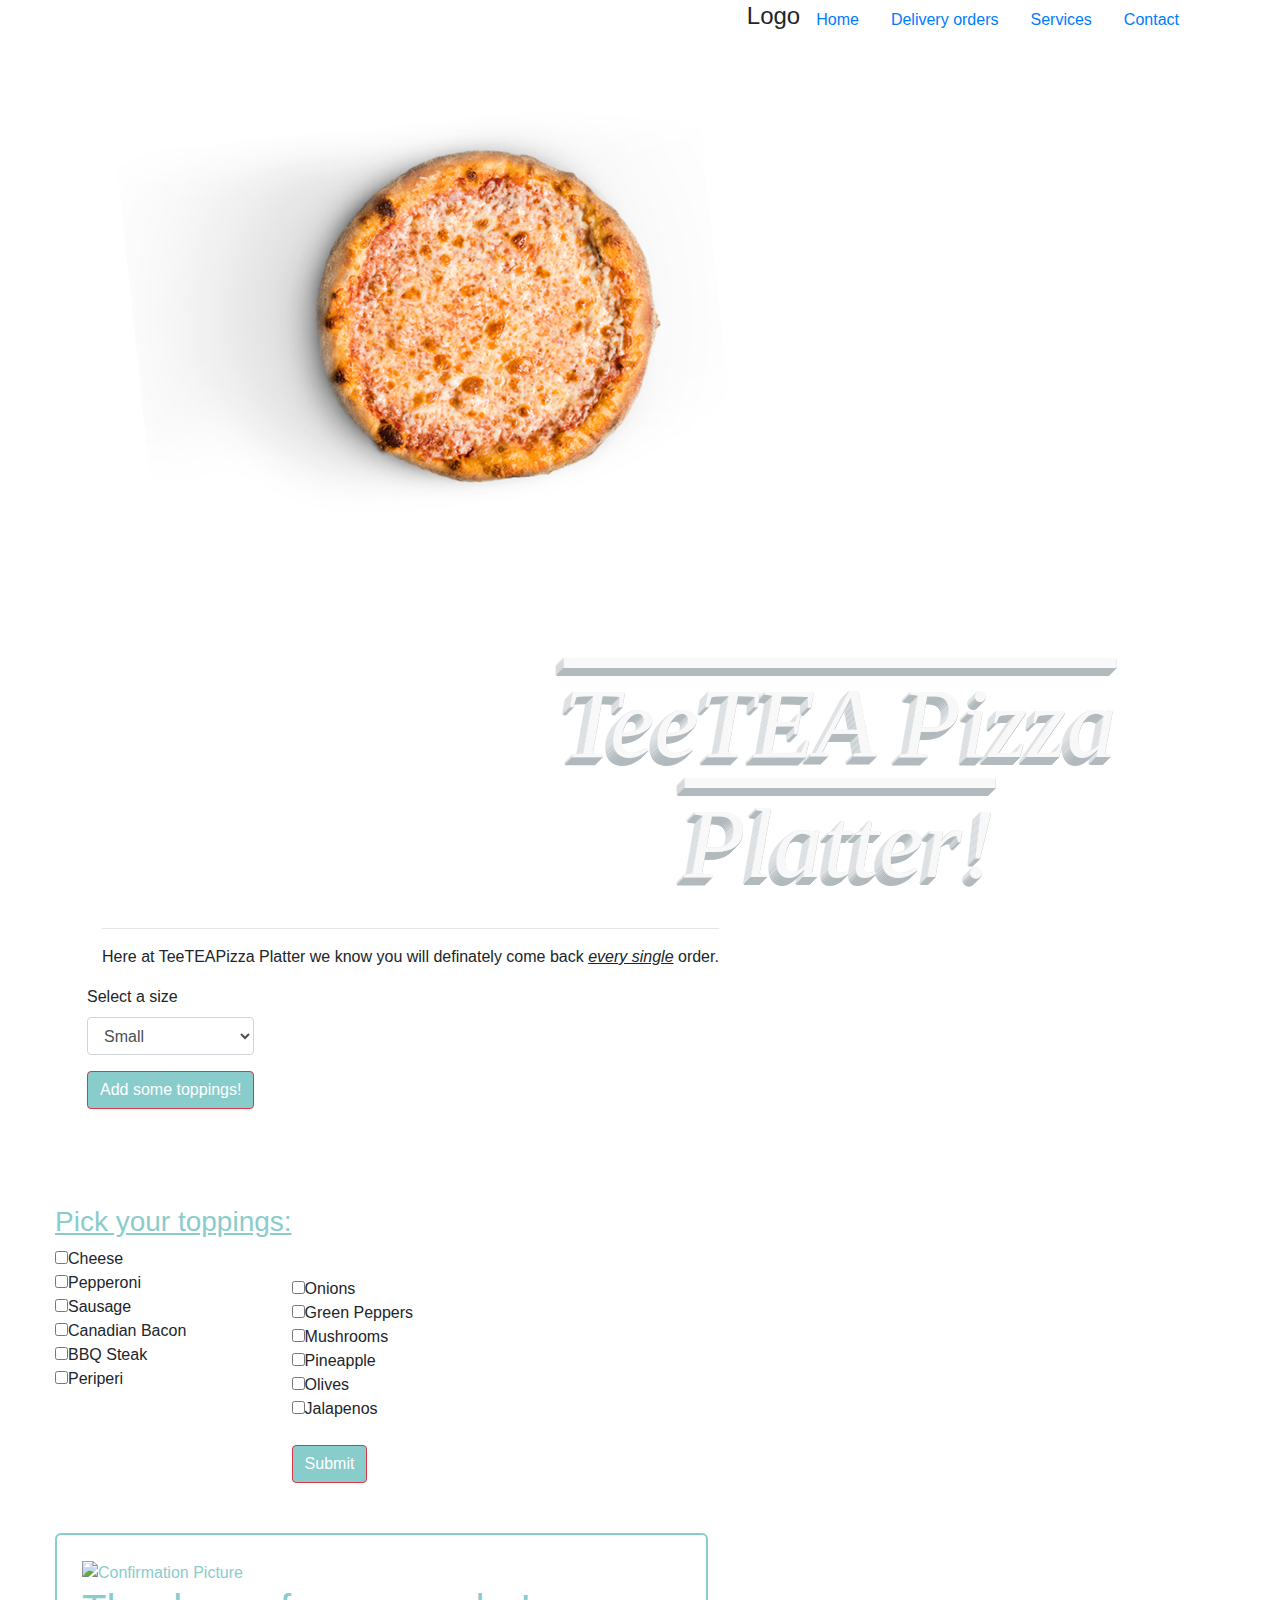
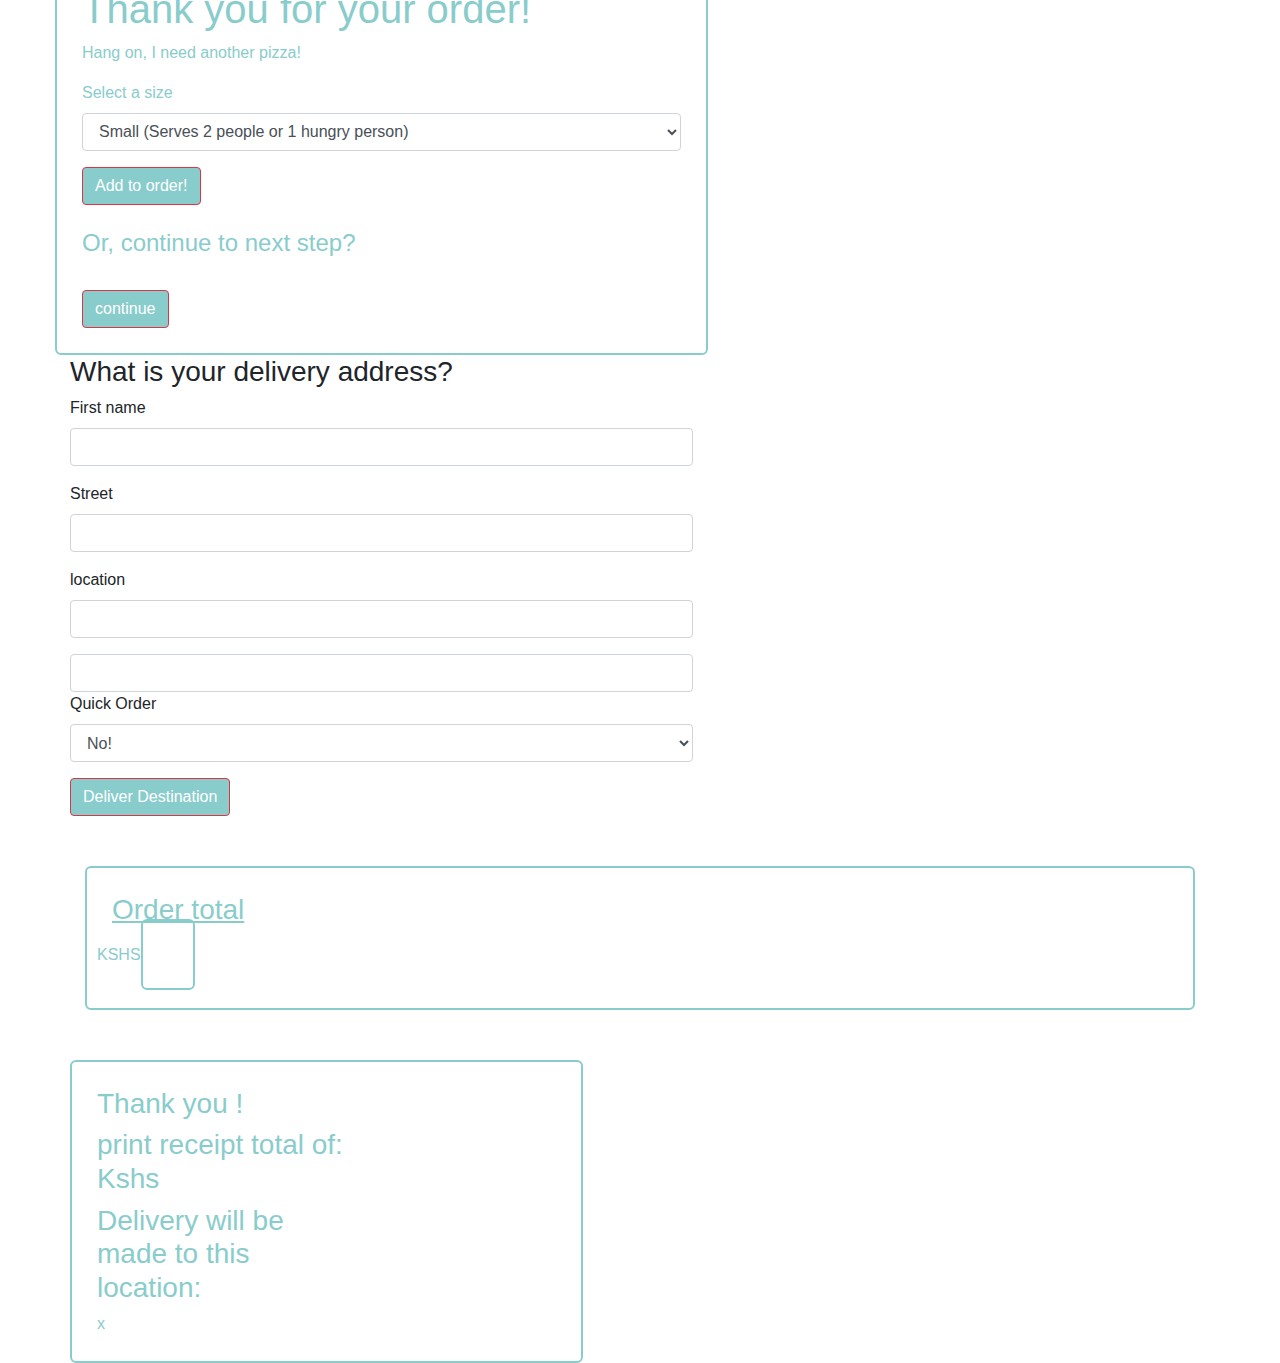
==== order.html @ 66face5b "set  counter to zero" ====
<!DOCTYPE html>
<html>
  <head>
    <link rel="stylesheet" href="css/bootstrap.min.css" media="screen" title="Bootstrap">
    <link rel="stylesheet" href="css/styles.css">
    <title>Pizza</title>
  </head>
  <body>
    <div class="container">
            <div
            class="ht-md-65 bd bg-gray-100 pd-y-20 pd-md-y-0 pd-x-20 d-md-flex align-items-center justify-content-end mg-t-20">
            <h4 class="mg-b-0 tx-uppercase tx-bold tx-spacing--2 tx-inverse tx-poppins mg-r-auto">Logo</h4>
            <ul
              class="nav nav-gray-600 active-info tx-uppercase tx-12 tx-medium tx-spacing-2 flex-column flex-md-row mg-t-20 mg-md-t-0"
              role="tablist">
              <li class="nav-item"><a class="nav-link  pd-l-0 pd-md-l-15 active" data-toggle="tab" href="index.html"
                  role="tab">Home</a></li>
              <li class="nav-item"><a class="nav-link  pd-l-0 pd-md-l-15" data-toggle="tab" href="order.html" role="tab">Delivery orders</a></li>
              <li class="nav-item"><a class="nav-link  pd-l-0 pd-md-l-15" data-toggle="tab" href="#" role="tab">Services</a>
              </li>
              <li class="nav-item"><a class="nav-link  pd-l-0 pd-md-l-15" data-toggle="tab" href="#" role="tab">Contact</a>
              </li>
            </ul>
            <div class="mg-md-l-20 mg-t-20 mg-md-t-0">
              <a href="#" class="tx-gray-600 hover-dark tx-16"><i class="fa fa-search"></i></a>
              <a href="#" class="tx-gray-600 hover-dark tx-16 mg-l-10"><i class="fa fa-facebook"></i></a>
              <a href="#" class="tx-gray-600 hover-dark tx-16 mg-l-10"><i class="fa fa-twitter"></i></a>
            </div>
          </div>
      <div class="jumbotron">
        <div class="header">
          <img src="../Assets/logo/logo.jpg" alt="Pizza Planet Logo" id="logo"/>
          <h2 class="title-1">TeeTEA Pizza Platter!</h2>
        </div>
        <div class="row">
          <div class="col-xs-12 welcome">
            <hr>
            <p>Here at TeeTEAPizza Platter we know you will definately come back <span class="faces">every single</span> order.</p>
            <div class="row">
              <div class="col-xs-5 pizza1">
                <form id="pizza1">
                  <div class="form-group">
                    <label for="time">Select a size</label>
                    <select class="form-control" id="size">
                      <option value="1">Small </option>
                      <option value="2">Medium </option>
                      <option value="3">Large </option>
                      <option value="4"></option>
                    </select>
                  </div>
                  <button class="btn-danger btn" type="submit" name="button">Add some toppings!</button>
                </form>
              </div>
            </div>
          </div>
        </div>
      </div>
      <div class="row ">
        <div class="col-xs-7 col-xs-offset-1">
          <div class="row topsAdd fat-zframed">
            <div class="col-xs-5">
              <h3 class="heading">Pick your toppings:</h3>
              <form action="form_action.asp" class="toppings">
              <input type="checkbox" name="topping" value="1" id="cheese">Cheese<br>
              <input type="checkbox" name="topping" value="2">Pepperoni<br>
              <input type="checkbox" name="topping" value="3">Sausage<br>
              <input type="checkbox" name="topping" value="4">Canadian Bacon<br>
              <input type="checkbox" name="topping" value="5">BBQ Steak<br>
              <input type="checkbox" name="topping" value="6">Periperi<br>
              </form>
            </div>
            <div class="col-xs-5">
              <br>
              <br>
              <br>
              <form action="form_action.asp" class="toppings">
              <input type="checkbox" name="topping" value="7">Onions<br>
              <input type="checkbox" name="topping" value="8">Green Peppers<br>
              <input type="checkbox" name="topping" value="9">Mushrooms<br>
              <input type="checkbox" name="topping" value="10">Pineapple<br>
              <input type="checkbox" name="topping" value="11">Olives<br>
              <input type="checkbox" name="topping" value="12">Jalapenos<br>
              <br>
              <button class="btn-danger btn" type="submit" name="button" id="topSubmit">Submit</button>
              </form>
            </div>
          </div>
          <div class="row fat-zthanks framed">
            <div class="col-xs-9 ">
              <img src="img/order_confirm.jpg" alt="Confirmation Picture" class="img-responsive" />
              <h1>Thank you for your order!</h1>
              <p>Hang on, I need another pizza!</p>
              <form id="pizza2">
                <div class="form-group">
                  <label for="time">Select a size</label>
                  <select class="form-control" id="size2">
                    <option value="1">Small (Serves 2 people or 1 hungry person)</option>
                    <option value="2">Medium (Serves 3 people or 2 hungry people or 1 quite hungry person)</option>
                    <option value="3">Large (Serves 4 people or 3 hungry people or 1 very hungry person)</option>
                    <option value="4">Extra-Large (Serves 5 people or 4 hungry people or 1 literally starving person)</option>
                  </select>
                </div>
                <button class="btn-danger btn" type="submit" name="button">Add to order!</button>
              </form>
              <br>
              <h4>Or, continue to next step?</h4>
              <br>
              <button class="btn-danger btn btn-large" type="button" name="button" id="goToDelivery"> continue</button>
            </div>
          </div>
          <div class="delivery fat-zframed">
            <h3>What is your delivery address?</h3>
            <form id="new-address">
              <div class="form-group">
                <label for="Name">First name</label>
                <input type="text" class="form-control" id="name">
              </div>
              <div>
                <div class="new-address">
                  <div class="form-group">
                    <label for="new-street-name">Street</label>
                    <input type="text" class="form-control new-street" id="street">
                  </div>
                  <div class="form-group">
                    <label for="new-city">location</label>
                    <input type="text" class="form-control new-city" id="city">
                  </div>
                
                    <input type="text" class="form-control" id="zip">
                  </div>
                  <div class="form-group">
                    <label for="address-type">Quick Order</label>
                    <select class="form-control" id="rushOrder">
                      <option value="1">No!</option>
                      <option value="2">Yes!</option>
                    </select>
                  </div>
                </div>
              </div>
              <button type="submit" class="btn btn-danger" id="deliverySubmit">Deliver Destination</button>
            </form>
          </div>
        </div>
        <div class="col-xs-3 col-xs-offset-1 fat-z totalBox framed">
          <h3 class="heading">Order total</h3>
          <ol id="output">
          </ol>
          <div class="row">
            <div class="col-xs-10 col-xs-offset-1" id="totalDiv">
              <p>KSHS<span class="framed" id="totalHere"></span></p>
            </div>
          </div>
        </div>
        <div class="row">
          <div class="col-xs-6 col-xs-offset-3 goodbye fat-z framed">
            <h3>Thank you <span id="nameHere"></span>!</h3>
            <div class="row">
              <div class="col-xs-7 col-md-7 addressText">
                <h3> print receipt total of: Kshs<span id="finalTotalHere"></span></h3>
                <h3>Delivery will be made to this location:</h3>
                x
              </div>
            </div>
          </div>
        </div>
      </div>
    </div>
    <script src="js/jquery-3.4.1.js"></script>
    <script src="js/scripts.js"></script>
  </body>
</html>
---- css/styles.css ----
.sec-1{
    background-image: url(../Assets/background1/p-tz2.jpg);
    background-repeat: no-repeat;
    background: cover;
    height: 700px;
}
#h1-h {
    border: 3px solid aquamarine;
    background-color: white;
    text-align: center;
    padding: 15px;
    opacity: 0.6;
}
.c-deck{
    padding: 10px;
}
.title-1{
    text-align: center;
    font-weight: 100px;
    opacity: 0.6;
    width: 100%;
    font-size: 100px;
    color: white;
    text-decoration: overline;
    margin-top: 50px;
    color: #202c2d;
    background: #FFFFFF;
    text-shadow: 0 1px #808d93, -1px 0 #cdd2d5, -1px 2px #808d93, -2px 1px #cdd2d5, -2px 3px #808d93, -3px 2px #cdd2d5, -3px 4px #808d93, -4px 3px #cdd2d5, -4px 5px #808d93, -5px 4px #cdd2d5, -5px 6px #808d93, -6px 5px #cdd2d5, -6px 7px #808d93, -7px 6px #cdd2d5, -7px 8px #808d93, -8px 7px #cdd2d5;
}
.h3-weekly{
    text-align: center;
    padding: 40px
}
.jumbotron {
    margin-top: 50px;
    background-color: #ffffff;
    box-shadow: solid rgb(137, 204, 204) 2px;
    padding-top: 20px;
  }
  .jumbotron h2 {
    padding-top: 150px;
    padding-left: 400px;
    color: whitesmoke;;
    font-size: 100px;
    font-family: fantasy;
    font-style: italic;
    text-align: center;
    margin-top: 0
    
  }
  .card-body{
      background-image: url(../Assets/background1/p-tz1.jpg);
      background: cover;
      background-repeat: no-repeat;
      height: 300px;
  }
  .card-text{
      color: white;
      background-color: #202c2d;
      opacity: 0.8;
      
  }
  .faces {
    font-style: italic;
    text-decoration: underline;
  }
  .btn {
    background-color: rgb(137, 204, 204);
  }
  .fat-z {
    display:n;
  }
  .heading {
    color: rgb(137, 204, 204);
    text-decoration: underline;
  }
  .framed {
    border: solid rgb(137, 204, 204) 2px;
    border-radius: 6px;
    padding: 25px;
    color: rgb(137, 204, 204);
    margin-top: 50px;
  }
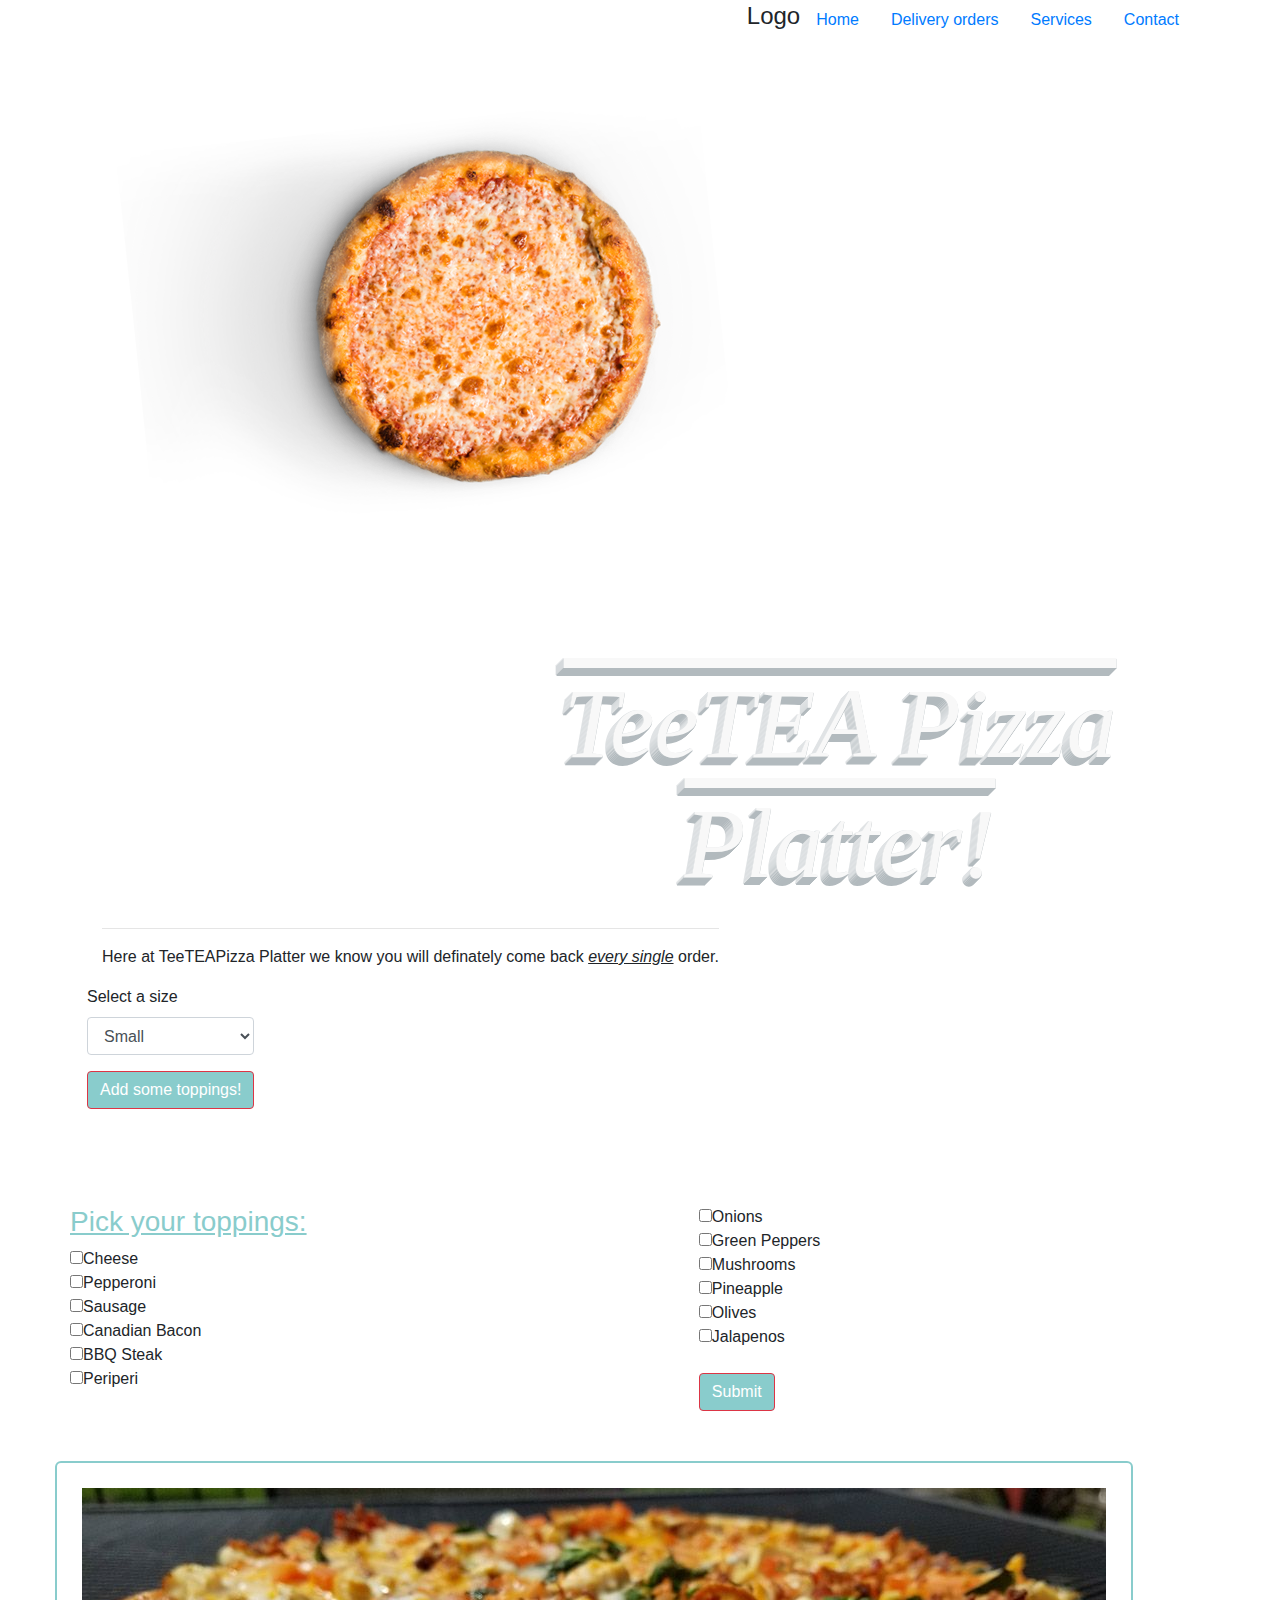
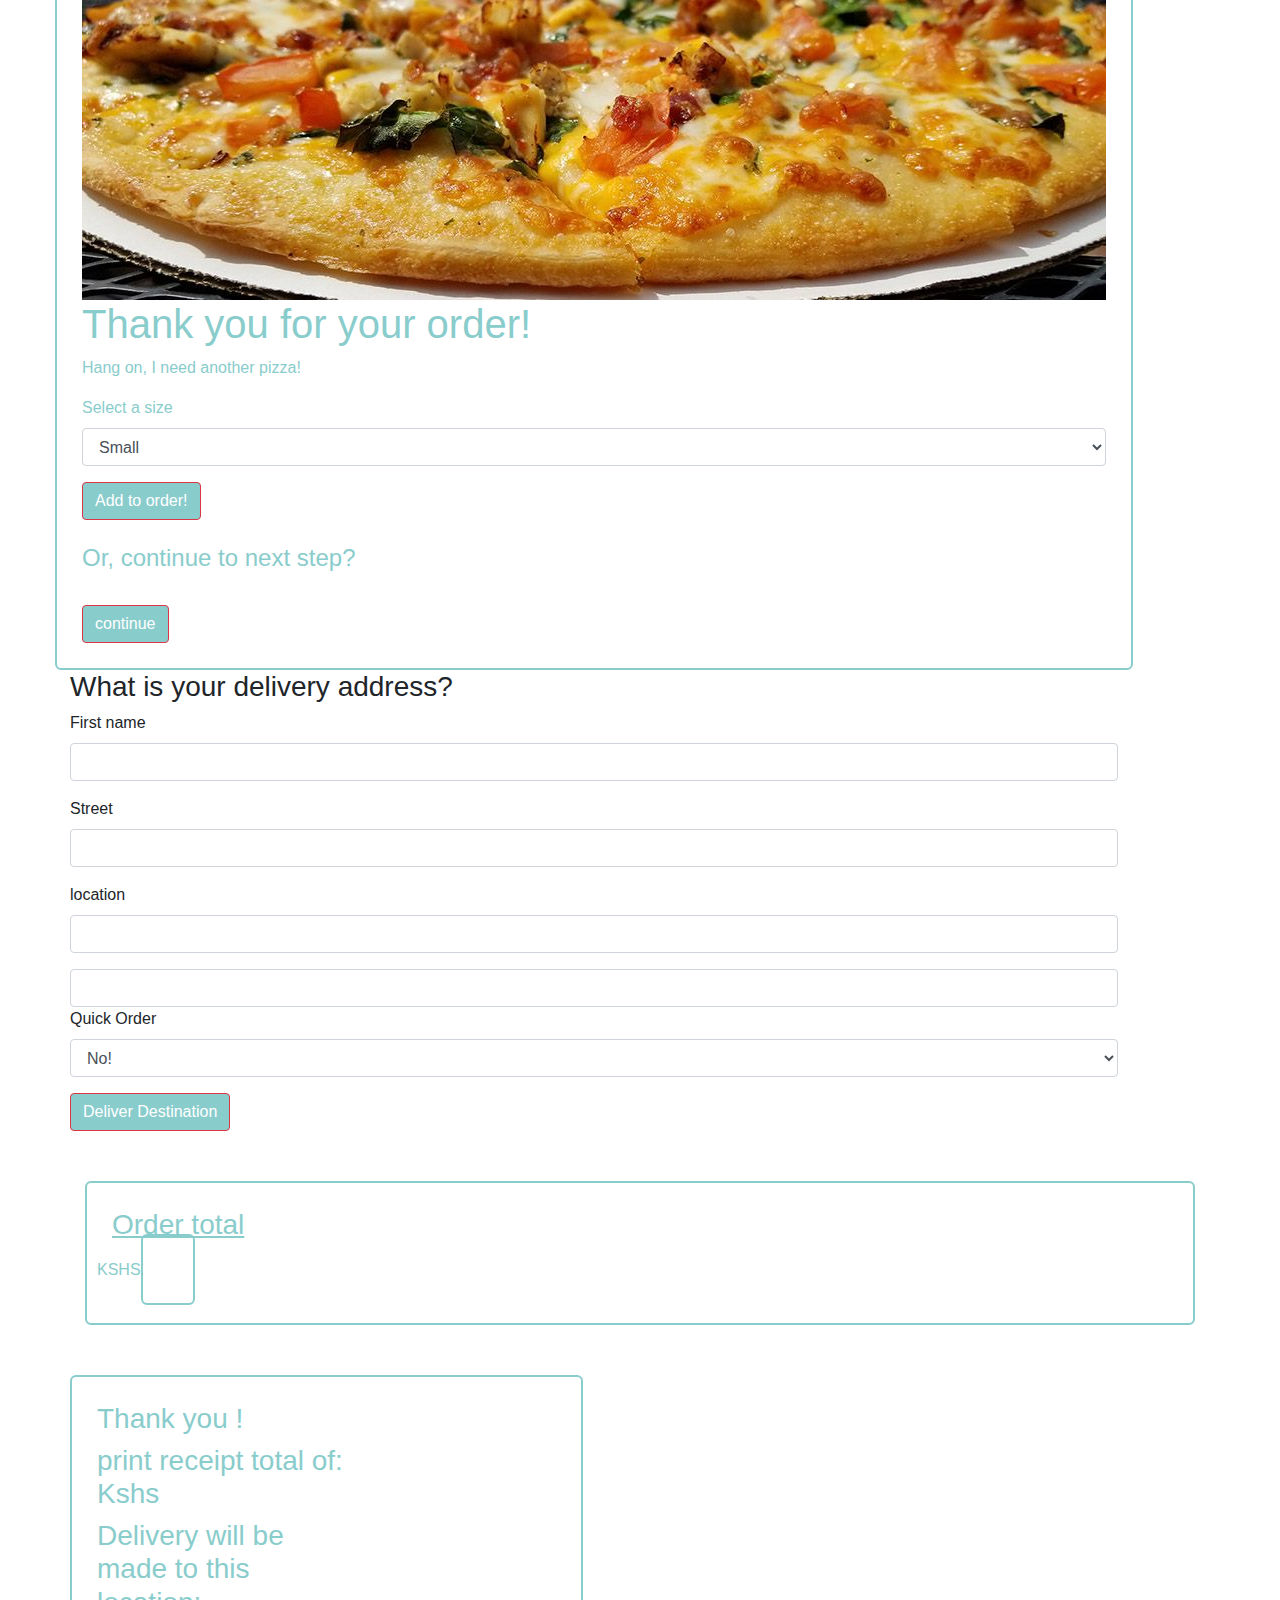
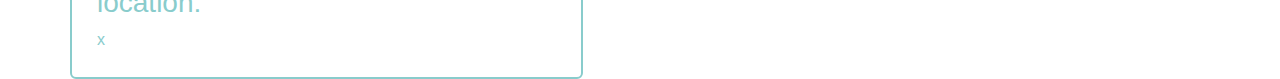
==== commit fb815dac: "made changes with order.html file" ====
--- a/order.html
+++ b/order.html
@@ -21,11 +21,7 @@
               <li class="nav-item"><a class="nav-link  pd-l-0 pd-md-l-15" data-toggle="tab" href="#" role="tab">Contact</a>
               </li>
             </ul>
-            <div class="mg-md-l-20 mg-t-20 mg-md-t-0">
-              <a href="#" class="tx-gray-600 hover-dark tx-16"><i class="fa fa-search"></i></a>
-              <a href="#" class="tx-gray-600 hover-dark tx-16 mg-l-10"><i class="fa fa-facebook"></i></a>
-              <a href="#" class="tx-gray-600 hover-dark tx-16 mg-l-10"><i class="fa fa-twitter"></i></a>
-            </div>
+            
           </div>
       <div class="jumbotron">
         <div class="header">
@@ -58,7 +54,7 @@
       <div class="row ">
         <div class="col-xs-7 col-xs-offset-1">
           <div class="row topsAdd fat-zframed">
-            <div class="col-xs-5">
+            <div class="col-xs-7 col-md-7 ">
               <h3 class="heading">Pick your toppings:</h3>
               <form action="form_action.asp" class="toppings">
               <input type="checkbox" name="topping" value="1" id="cheese">Cheese<br>
@@ -69,10 +65,8 @@
               <input type="checkbox" name="topping" value="6">Periperi<br>
               </form>
             </div>
-            <div class="col-xs-5">
-              <br>
-              <br>
-              <br>
+            <div class="col-xs-5 col-md-5">
+              
               <form action="form_action.asp" class="toppings">
               <input type="checkbox" name="topping" value="7">Onions<br>
               <input type="checkbox" name="topping" value="8">Green Peppers<br>
@@ -87,17 +81,16 @@
           </div>
           <div class="row fat-zthanks framed">
             <div class="col-xs-9 ">
-              <img src="img/order_confirm.jpg" alt="Confirmation Picture" class="img-responsive" />
+              <img src="/Assets/background1/p-tz3.jpg" alt="" class="img-responsive" />
               <h1>Thank you for your order!</h1>
               <p>Hang on, I need another pizza!</p>
               <form id="pizza2">
                 <div class="form-group">
                   <label for="time">Select a size</label>
                   <select class="form-control" id="size2">
-                    <option value="1">Small (Serves 2 people or 1 hungry person)</option>
-                    <option value="2">Medium (Serves 3 people or 2 hungry people or 1 quite hungry person)</option>
-                    <option value="3">Large (Serves 4 people or 3 hungry people or 1 very hungry person)</option>
-                    <option value="4">Extra-Large (Serves 5 people or 4 hungry people or 1 literally starving person)</option>
+                    <option value="1">Small </option>
+                    <option value="2">Medium</option>
+                    <option value="3">Large </option>
                   </select>
                 </div>
                 <button class="btn-danger btn" type="submit" name="button">Add to order!</button>
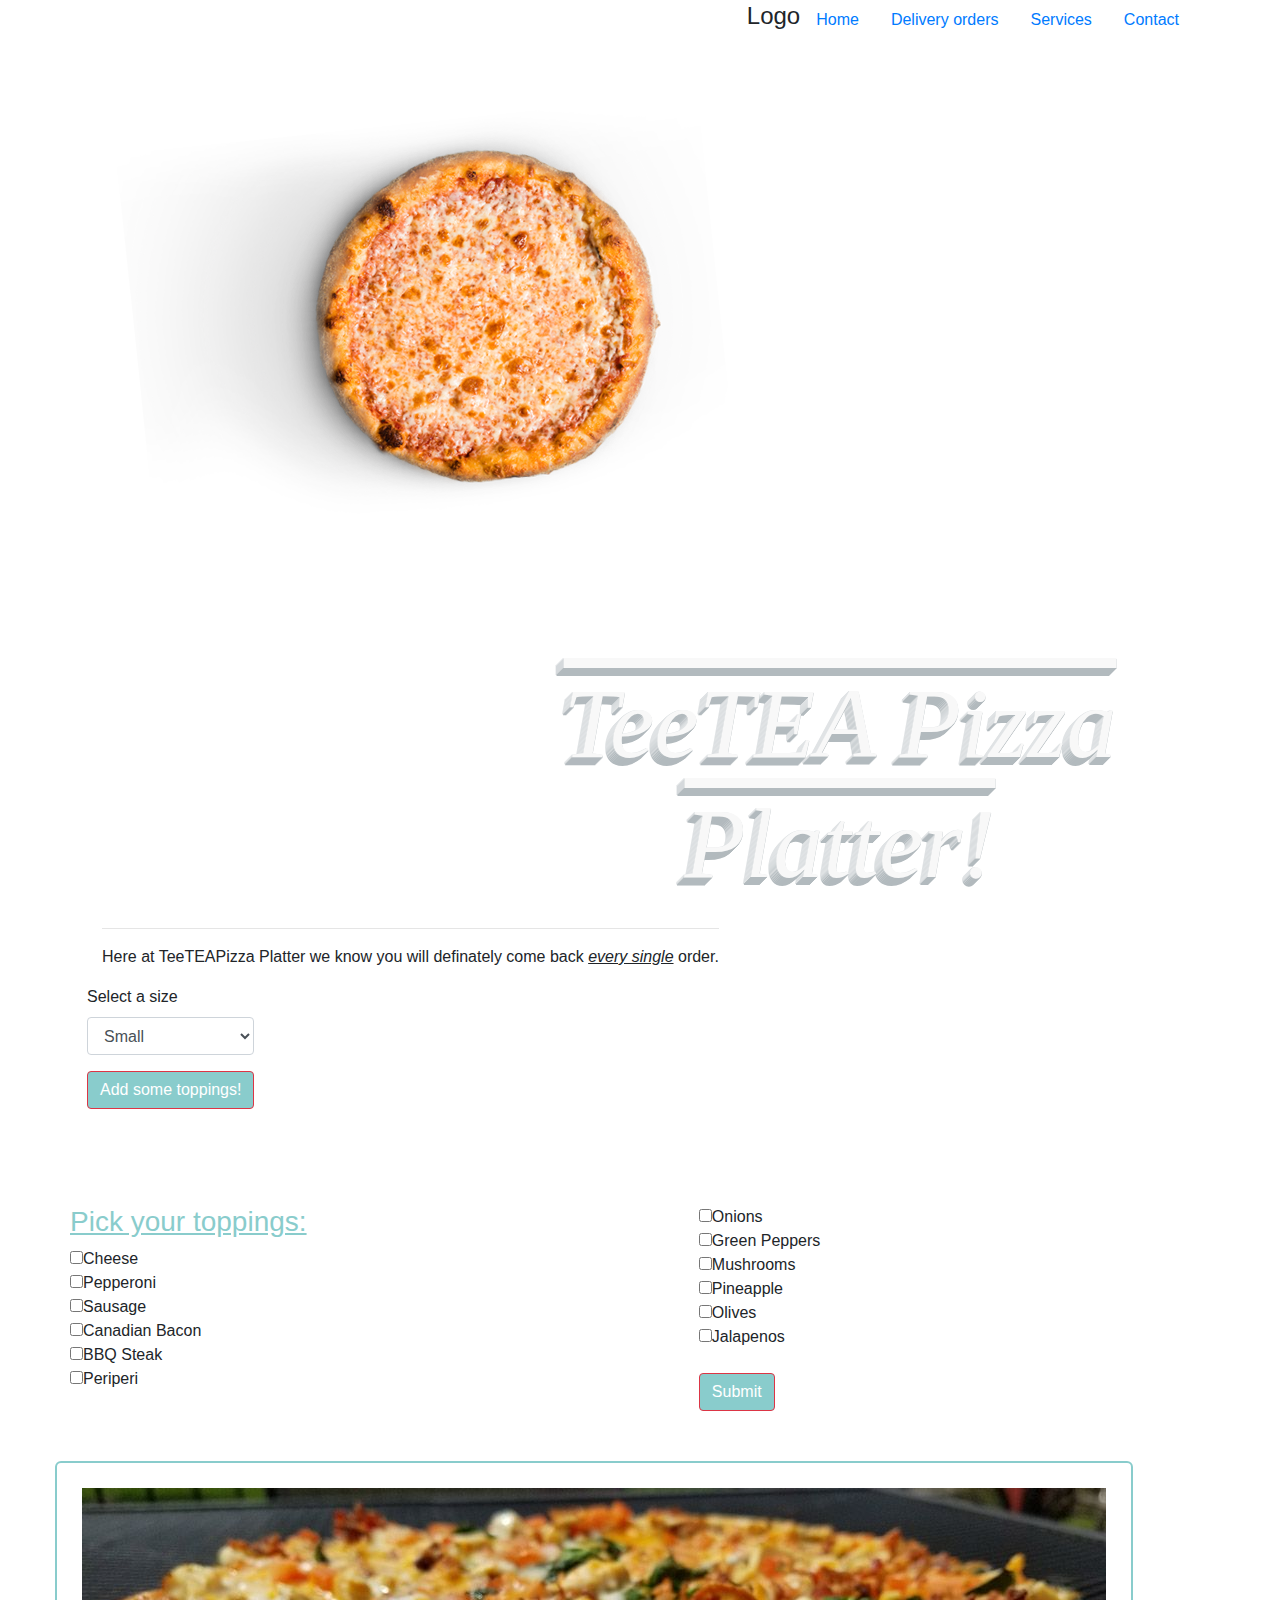
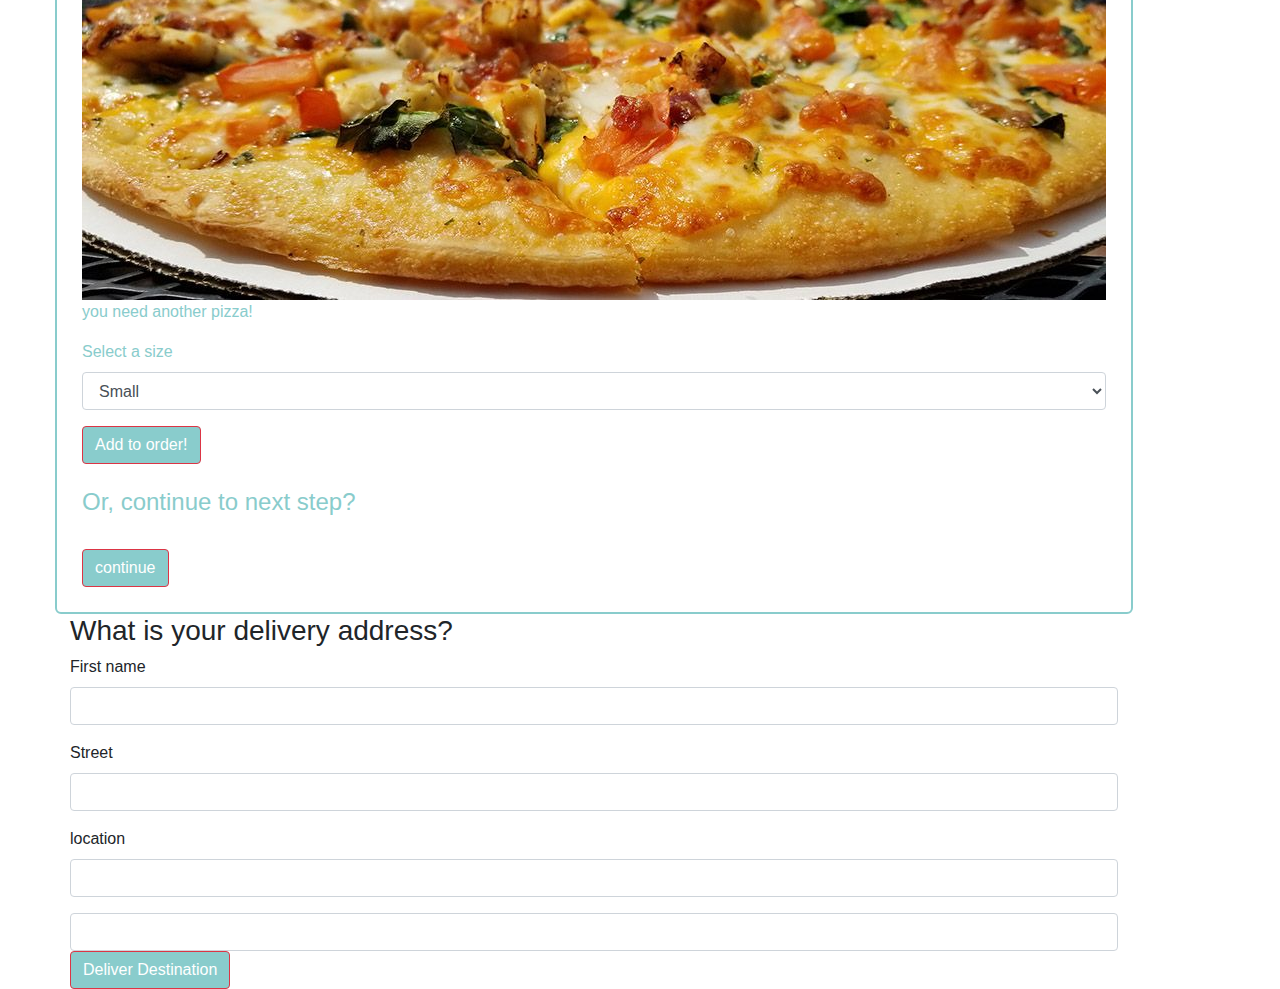
==== commit 44d7f2ce: "added a function for addition" ====
--- a/order.html
+++ b/order.html
@@ -1,164 +1,165 @@
 <!DOCTYPE html>
 <html>
-  <head>
+
+<head>
     <link rel="stylesheet" href="css/bootstrap.min.css" media="screen" title="Bootstrap">
     <link rel="stylesheet" href="css/styles.css">
     <title>Pizza</title>
-  </head>
-  <body>
+</head>
+
+<body>
     <div class="container">
-            <div
+        <div
             class="ht-md-65 bd bg-gray-100 pd-y-20 pd-md-y-0 pd-x-20 d-md-flex align-items-center justify-content-end mg-t-20">
             <h4 class="mg-b-0 tx-uppercase tx-bold tx-spacing--2 tx-inverse tx-poppins mg-r-auto">Logo</h4>
-            <ul
-              class="nav nav-gray-600 active-info tx-uppercase tx-12 tx-medium tx-spacing-2 flex-column flex-md-row mg-t-20 mg-md-t-0"
-              role="tablist">
-              <li class="nav-item"><a class="nav-link  pd-l-0 pd-md-l-15 active" data-toggle="tab" href="index.html"
-                  role="tab">Home</a></li>
-              <li class="nav-item"><a class="nav-link  pd-l-0 pd-md-l-15" data-toggle="tab" href="order.html" role="tab">Delivery orders</a></li>
-              <li class="nav-item"><a class="nav-link  pd-l-0 pd-md-l-15" data-toggle="tab" href="#" role="tab">Services</a>
-              </li>
-              <li class="nav-item"><a class="nav-link  pd-l-0 pd-md-l-15" data-toggle="tab" href="#" role="tab">Contact</a>
-              </li>
+            <ul class="nav nav-gray-600 active-info tx-uppercase tx-12 tx-medium tx-spacing-2 flex-column flex-md-row mg-t-20 mg-md-t-0"
+                role="tablist">
+                <li class="nav-item"><a class="nav-link  pd-l-0 pd-md-l-15 active" data-toggle="tab" href="index.html"
+                        role="tab">Home</a></li>
+                <li class="nav-item"><a class="nav-link  pd-l-0 pd-md-l-15" data-toggle="tab" href="order.html"
+                        role="tab">Delivery orders</a></li>
+                <li class="nav-item"><a class="nav-link  pd-l-0 pd-md-l-15" data-toggle="tab" href="#"
+                        role="tab">Services</a>
+                </li>
+                <li class="nav-item"><a class="nav-link  pd-l-0 pd-md-l-15" data-toggle="tab" href="#"
+                        role="tab">Contact</a>
+                </li>
             </ul>
-            
-          </div>
-      <div class="jumbotron">
-        <div class="header">
-          <img src="../Assets/logo/logo.jpg" alt="Pizza Planet Logo" id="logo"/>
-          <h2 class="title-1">TeeTEA Pizza Platter!</h2>
+
+        </div>
+        <div class="jumbotron">
+            <div class="header">
+                <img src="../Assets/logo/logo.jpg" alt="Pizza Planet Logo" id="logo" />
+                <h2 class="title-1">TeeTEA Pizza Platter!</h2>
+            </div>
+            <div class="row">
+                <div class="col-xs-12 welcome">
+                    <hr>
+                    <p>Here at TeeTEAPizza Platter we know you will definately come back <span class="faces">every
+                            single</span> order.</p>
+                    <div class="row">
+                        <div class="col-xs-5 pizza1">
+                            <form id="pizza1">
+                                <div class="form-group">
+                                    <label for="time">Select a size</label>
+                                    <select class="form-control" id="size">
+                                        <option value="1">Small </option>
+                                        <option value="2">Medium </option>
+                                        <option value="3">Large </option>
+                                        <option value="4"></option>
+                                    </select>
+                                </div>
+                                <button class="btn-danger btn" type="submit" name="button">Add some toppings!</button>
+                            </form>
+                        </div>
+                    </div>
+                </div>
+            </div>
+        </div>
+        <div class="row ">
+            <div class="col-xs-7 col-xs-offset-1">
+                <div class="row topsAdd fat-zframed">
+                    <div class="col-xs-7 col-md-7 ">
+                        <h3 class="heading">Pick your toppings:</h3>
+                        <form action="form_action.asp" class="toppings">
+                            <input type="checkbox" name="topping" value="1" id="cheese">Cheese<br>
+                            <input type="checkbox" name="topping" value="2">Pepperoni<br>
+                            <input type="checkbox" name="topping" value="3">Sausage<br>
+                            <input type="checkbox" name="topping" value="4">Canadian Bacon<br>
+                            <input type="checkbox" name="topping" value="5">BBQ Steak<br>
+                            <input type="checkbox" name="topping" value="6">Periperi<br>
+                        </form>
+                    </div>
+                    <div class="col-xs-5 col-md-5">
+
+                        <form action="form_action.asp" class="toppings">
+                            <input type="checkbox" name="topping" value="7">Onions<br>
+                            <input type="checkbox" name="topping" value="8">Green Peppers<br>
+                            <input type="checkbox" name="topping" value="9">Mushrooms<br>
+                            <input type="checkbox" name="topping" value="10">Pineapple<br>
+                            <input type="checkbox" name="topping" value="11">Olives<br>
+                            <input type="checkbox" name="topping" value="12">Jalapenos<br>
+                            <br>
+                            <button class="btn-danger btn" type="submit" name="button" id="topSubmit">Submit</button>
+                        </form>
+                    </div>
+                </div>
+                <div class="row fat-zthanks framed">
+                    <div class="col-xs-9 ">
+                        <img src="/Assets/background1/p-tz3.jpg" alt="" class="img-responsive" />
+                        
+                        <p>you need another pizza!</p>
+                        <form id="pizza2">
+                            <div class="form-group">
+                                <label for="time">Select a size</label>
+                                <select class="form-control" id="size2">
+                                    <option value="1">Small </option>
+                                    <option value="2">Medium</option>
+                                    <option value="3">Large </option>
+                                </select>
+                            </div>
+                            <button class="btn-danger btn" type="submit" name="button">Add to order!</button>
+                        </form>
+                        <br>
+                        <h4>Or, continue to next step?</h4>
+                        <br>
+                        <button class="btn-danger btn btn-large" type="button" name="button" id="goToDelivery">
+                            continue</button>
+                    </div>
+                </div>
+                <div class="delivery fat-zframed">
+                    <h3>What is your delivery address?</h3>
+                    <form id="new-address">
+                        <div class="form-group">
+                            <label for="Name">First name</label>
+                            <input type="text" class="form-control" id="name">
+                        </div>
+                        <div>
+                            <div class="new-address">
+                                <div class="form-group">
+                                    <label for="new-street-name">Street</label>
+                                    <input type="text" class="form-control new-street" id="street">
+                                </div>
+                                <div class="form-group">
+                                    <label for="new-city">location</label>
+                                    <input type="text" class="form-control new-city" id="city">
+                                </div>
+
+                                <input type="text" class="form-control" id="zip">
+                            </div>
+
+                        </div>
+                </div>
+                <button type="submit" class="btn btn-danger" id="deliverySubmit">Deliver Destination</button>
+                </form>
+            </div>
+        </div>
+        <div class="col-xs-3 col-xs-offset-1 fat-z totalBox framed">
+            <h3 class="heading">Order total</h3>
+            <ol id="output">
+            </ol>
+            <div class="row">
+                <div class="col-xs-10 col-xs-offset-1" id="totalDiv">
+                    <p>KSHS<span class="framed" id="totalHere"></span></p>
+                </div>
+            </div>
         </div>
         <div class="row">
-          <div class="col-xs-12 welcome">
-            <hr>
-            <p>Here at TeeTEAPizza Platter we know you will definately come back <span class="faces">every single</span> order.</p>
-            <div class="row">
-              <div class="col-xs-5 pizza1">
-                <form id="pizza1">
-                  <div class="form-group">
-                    <label for="time">Select a size</label>
-                    <select class="form-control" id="size">
-                      <option value="1">Small </option>
-                      <option value="2">Medium </option>
-                      <option value="3">Large </option>
-                      <option value="4"></option>
-                    </select>
-                  </div>
-                  <button class="btn-danger btn" type="submit" name="button">Add some toppings!</button>
-                </form>
-              </div>
+            <div class="col-xs-6 col-xs-offset-3 goodbye fat-z framed">
+                <h3>Thank you <span id="nameHere"></span>!</h3>
+                <div class="row">
+                    <div class="col-xs-7 col-md-7 addressText">
+                        <h3> print receipt total of: Kshs<span id="finalTotalHere"></span></h3>
+                        <h3>Delivery will be made to this location:</h3>
+                        x
+                    </div>
+                </div>
             </div>
-          </div>
         </div>
-      </div>
-      <div class="row ">
-        <div class="col-xs-7 col-xs-offset-1">
-          <div class="row topsAdd fat-zframed">
-            <div class="col-xs-7 col-md-7 ">
-              <h3 class="heading">Pick your toppings:</h3>
-              <form action="form_action.asp" class="toppings">
-              <input type="checkbox" name="topping" value="1" id="cheese">Cheese<br>
-              <input type="checkbox" name="topping" value="2">Pepperoni<br>
-              <input type="checkbox" name="topping" value="3">Sausage<br>
-              <input type="checkbox" name="topping" value="4">Canadian Bacon<br>
-              <input type="checkbox" name="topping" value="5">BBQ Steak<br>
-              <input type="checkbox" name="topping" value="6">Periperi<br>
-              </form>
-            </div>
-            <div class="col-xs-5 col-md-5">
-              
-              <form action="form_action.asp" class="toppings">
-              <input type="checkbox" name="topping" value="7">Onions<br>
-              <input type="checkbox" name="topping" value="8">Green Peppers<br>
-              <input type="checkbox" name="topping" value="9">Mushrooms<br>
-              <input type="checkbox" name="topping" value="10">Pineapple<br>
-              <input type="checkbox" name="topping" value="11">Olives<br>
-              <input type="checkbox" name="topping" value="12">Jalapenos<br>
-              <br>
-              <button class="btn-danger btn" type="submit" name="button" id="topSubmit">Submit</button>
-              </form>
-            </div>
-          </div>
-          <div class="row fat-zthanks framed">
-            <div class="col-xs-9 ">
-              <img src="/Assets/background1/p-tz3.jpg" alt="" class="img-responsive" />
-              <h1>Thank you for your order!</h1>
-              <p>Hang on, I need another pizza!</p>
-              <form id="pizza2">
-                <div class="form-group">
-                  <label for="time">Select a size</label>
-                  <select class="form-control" id="size2">
-                    <option value="1">Small </option>
-                    <option value="2">Medium</option>
-                    <option value="3">Large </option>
-                  </select>
-                </div>
-                <button class="btn-danger btn" type="submit" name="button">Add to order!</button>
-              </form>
-              <br>
-              <h4>Or, continue to next step?</h4>
-              <br>
-              <button class="btn-danger btn btn-large" type="button" name="button" id="goToDelivery"> continue</button>
-            </div>
-          </div>
-          <div class="delivery fat-zframed">
-            <h3>What is your delivery address?</h3>
-            <form id="new-address">
-              <div class="form-group">
-                <label for="Name">First name</label>
-                <input type="text" class="form-control" id="name">
-              </div>
-              <div>
-                <div class="new-address">
-                  <div class="form-group">
-                    <label for="new-street-name">Street</label>
-                    <input type="text" class="form-control new-street" id="street">
-                  </div>
-                  <div class="form-group">
-                    <label for="new-city">location</label>
-                    <input type="text" class="form-control new-city" id="city">
-                  </div>
-                
-                    <input type="text" class="form-control" id="zip">
-                  </div>
-                  <div class="form-group">
-                    <label for="address-type">Quick Order</label>
-                    <select class="form-control" id="rushOrder">
-                      <option value="1">No!</option>
-                      <option value="2">Yes!</option>
-                    </select>
-                  </div>
-                </div>
-              </div>
-              <button type="submit" class="btn btn-danger" id="deliverySubmit">Deliver Destination</button>
-            </form>
-          </div>
-        </div>
-        <div class="col-xs-3 col-xs-offset-1 fat-z totalBox framed">
-          <h3 class="heading">Order total</h3>
-          <ol id="output">
-          </ol>
-          <div class="row">
-            <div class="col-xs-10 col-xs-offset-1" id="totalDiv">
-              <p>KSHS<span class="framed" id="totalHere"></span></p>
-            </div>
-          </div>
-        </div>
-        <div class="row">
-          <div class="col-xs-6 col-xs-offset-3 goodbye fat-z framed">
-            <h3>Thank you <span id="nameHere"></span>!</h3>
-            <div class="row">
-              <div class="col-xs-7 col-md-7 addressText">
-                <h3> print receipt total of: Kshs<span id="finalTotalHere"></span></h3>
-                <h3>Delivery will be made to this location:</h3>
-                x
-              </div>
-            </div>
-          </div>
-        </div>
-      </div>
+    </div>
     </div>
     <script src="js/jquery-3.4.1.js"></script>
     <script src="js/scripts.js"></script>
-  </body>
+</body>
+
 </html>--- a/css/styles.css
+++ b/css/styles.css
@@ -69,7 +69,7 @@
     background-color: rgb(137, 204, 204);
   }
   .fat-z {
-    display:n;
+    display:none;
   }
   .heading {
     color: rgb(137, 204, 204);
@@ -81,4 +81,5 @@
     padding: 25px;
     color: rgb(137, 204, 204);
     margin-top: 50px;
-  }+  }
+  re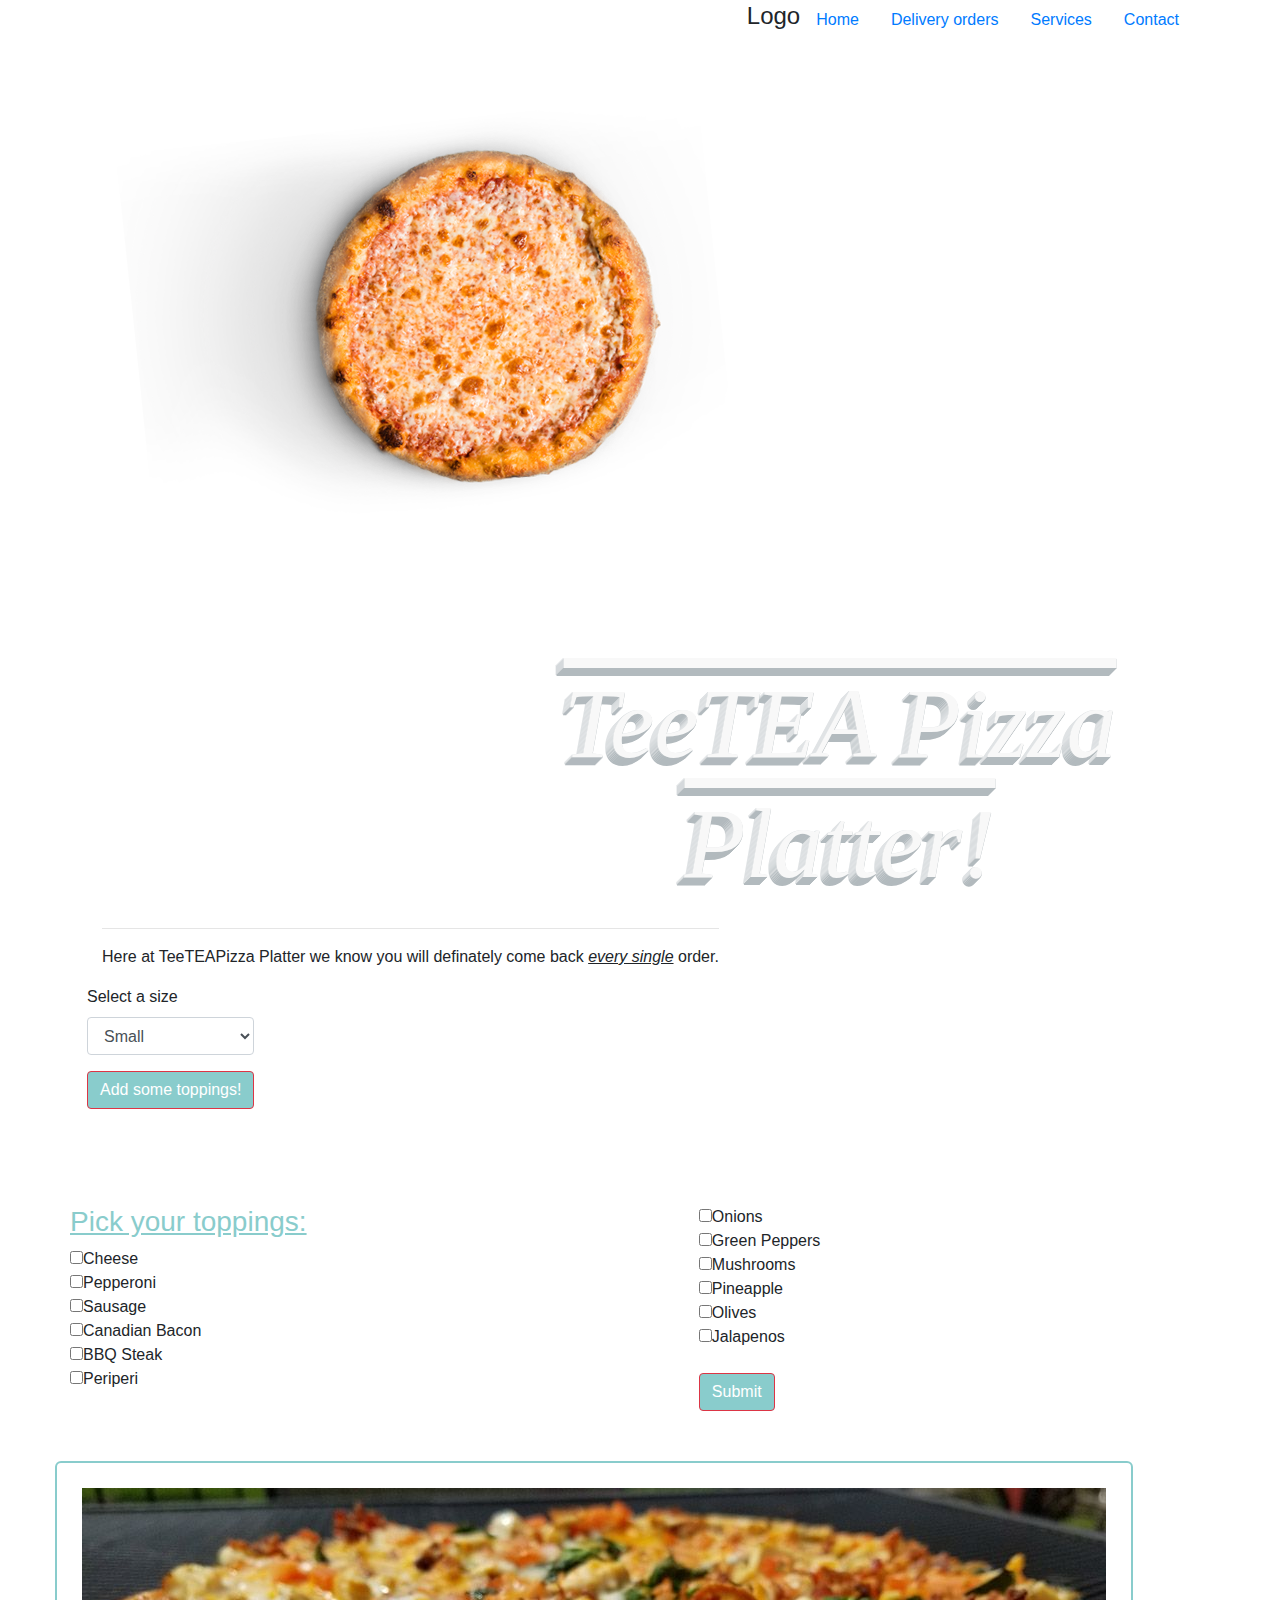
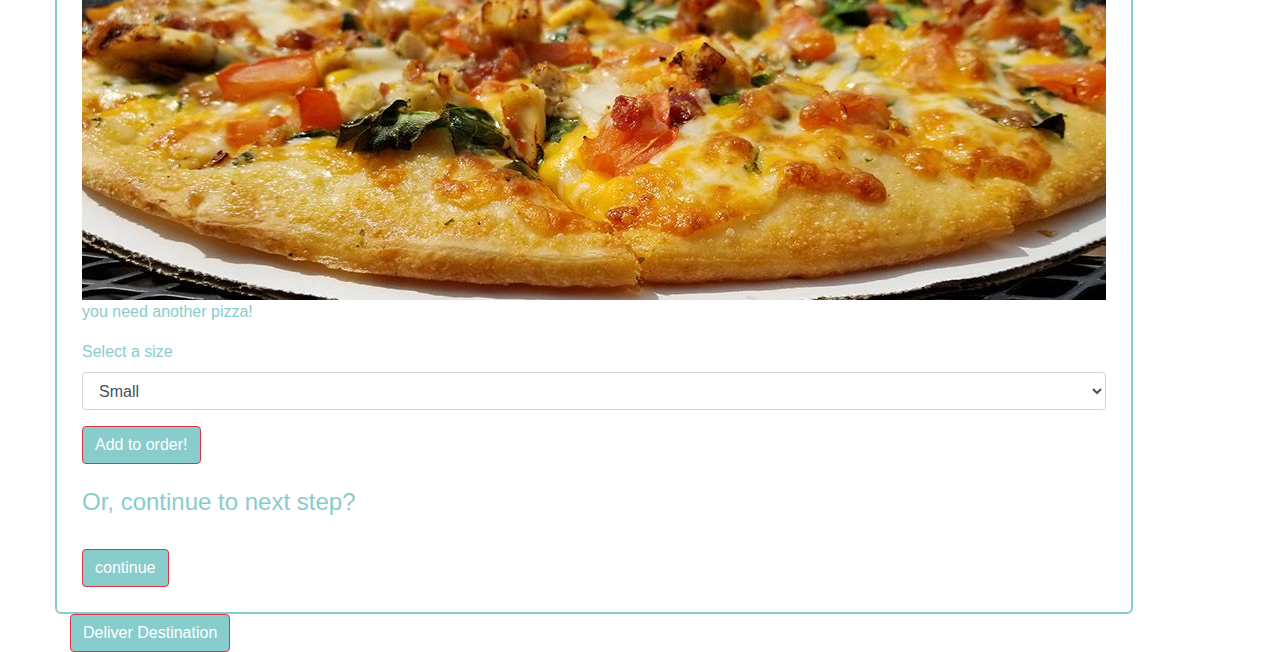
==== commit 0b79583e: "added h3 tags" ====
--- a/order.html
+++ b/order.html
@@ -107,7 +107,7 @@
                             continue</button>
                     </div>
                 </div>
-                <div class="delivery fat-zframed">
+                <div class="delivery fat-z framed">
                     <h3>What is your delivery address?</h3>
                     <form id="new-address">
                         <div class="form-group">
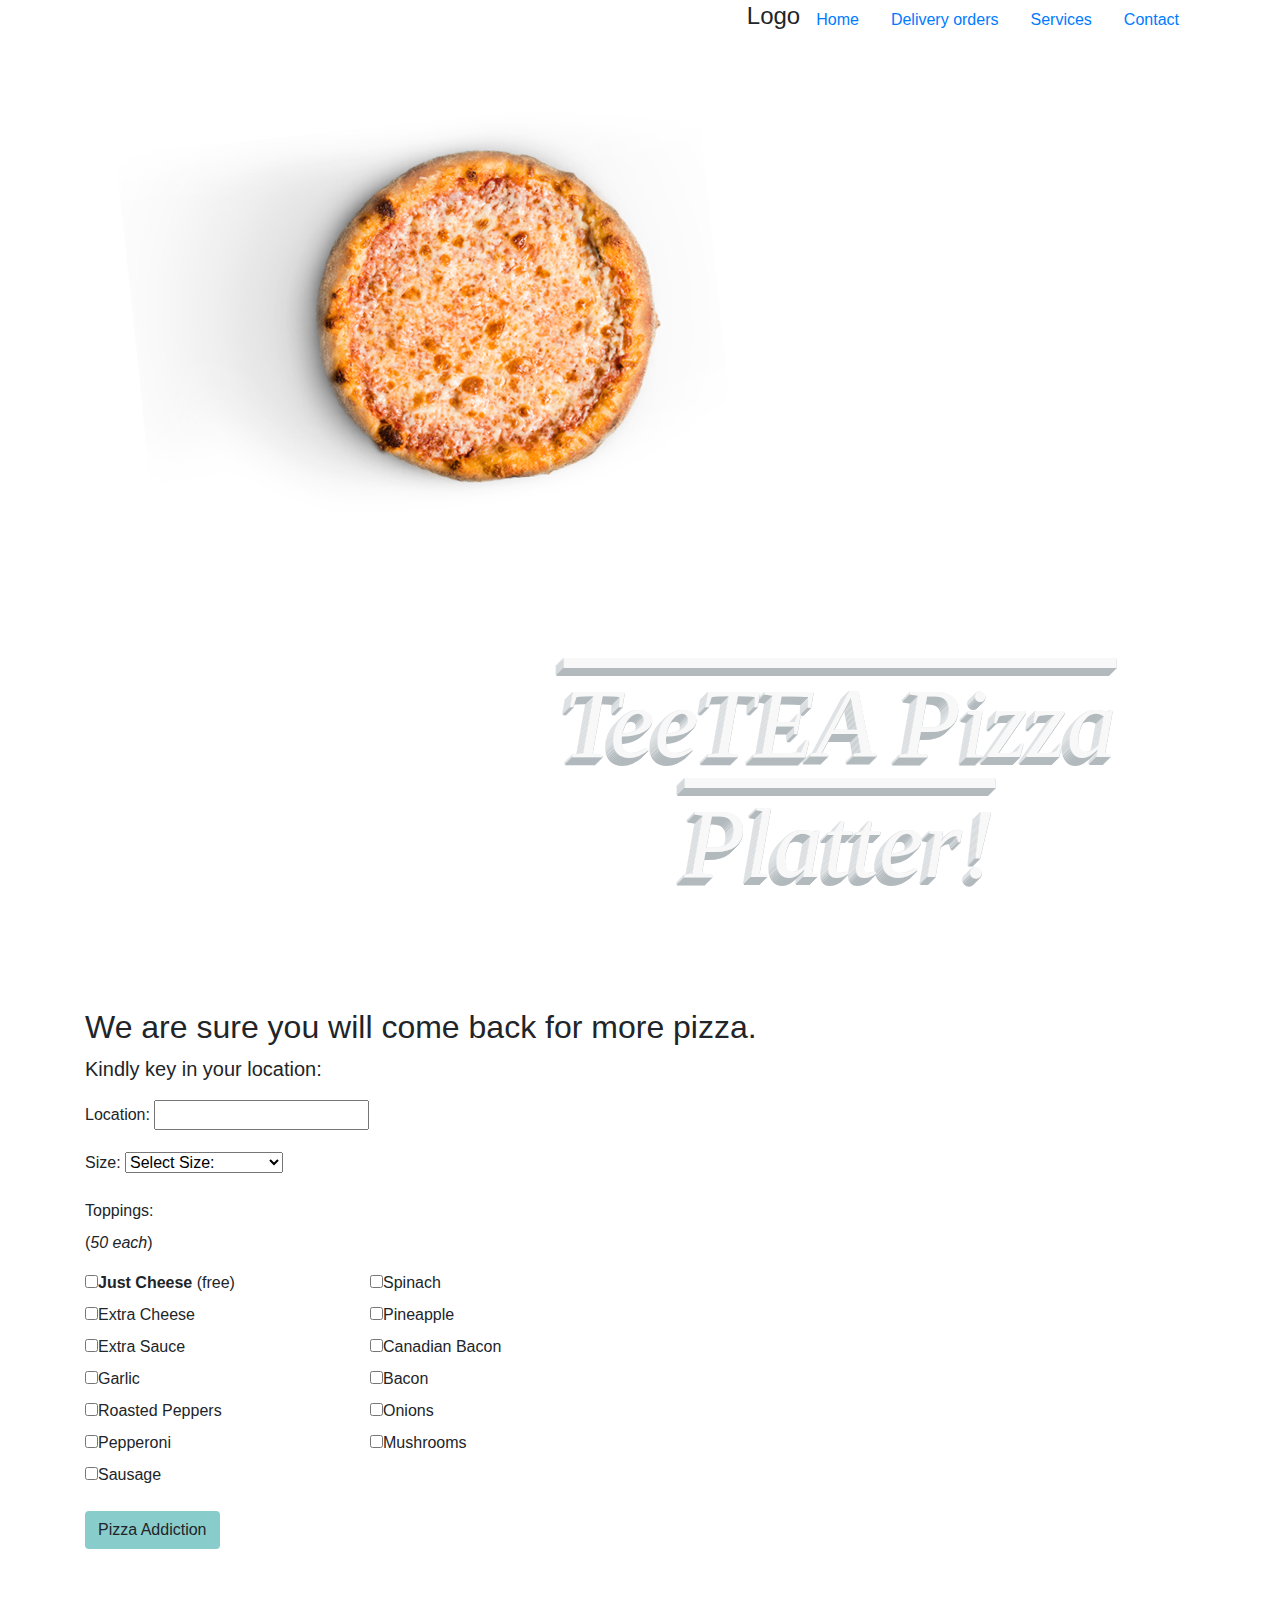
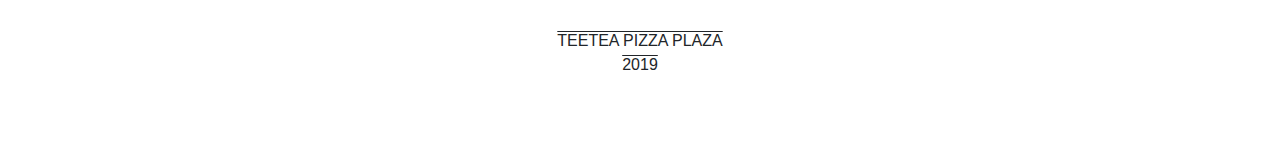
==== commit 52a4d3f3: "added links to the images" ====
--- a/order.html
+++ b/order.html
@@ -32,133 +32,136 @@
                 <img src="../Assets/logo/logo.jpg" alt="Pizza Planet Logo" id="logo" />
                 <h2 class="title-1">TeeTEA Pizza Platter!</h2>
             </div>
-            <div class="row">
-                <div class="col-xs-12 welcome">
-                    <hr>
-                    <p>Here at TeeTEAPizza Platter we know you will definately come back <span class="faces">every
-                            single</span> order.</p>
-                    <div class="row">
-                        <div class="col-xs-5 pizza1">
-                            <form id="pizza1">
-                                <div class="form-group">
-                                    <label for="time">Select a size</label>
-                                    <select class="form-control" id="size">
-                                        <option value="1">Small </option>
-                                        <option value="2">Medium </option>
-                                        <option value="3">Large </option>
-                                        <option value="4"></option>
-                                    </select>
+        </div>
+    </div>
+    <div class="container">
+        <h2>We are sure you will come back for more pizza.</h2>
+        <div class="row">
+            <div class="col-md-6">
+                <p class="lead">Kindly key in your location:</p>
+                <form id="new-order">
+                    <div class="form-group">
+                        <label for="inputtedName"> Location:</label>
+                        <input id="inputtedName" type=text>
+                    </div>
+                    <div class="form-group">
+                        <label for="inputtedSize">Size:</label>
+                        <select id="inputtedSize">
+                            <option value="">Select Size:</option>
+                            <option value="Small">Small - Kshs600</option>
+                            <option value="Medium">Medium - Kshs800</option>
+                            <option value="Large">Large - $Kshs1000</option>
+                        </select>
+                    </div>
+                    <div class="new-toppings">
+                        <div class="new-toppings">
+                            <div class="form-group">
+                                <label for="inputtedToppings">Toppings:</label>
+                                <p>(<em>50 each</em>)</p>
+                                <div class="row">
+                                    <div class="col-md-6">
+                                        <div class="checkbox">
+                                            <label><input type="checkbox" name="topping"
+                                                    value="Just Cheese"><strong>Just Cheese</strong>
+                                                (free)</label>
+                                        </div>
+                                        <div class="checkbox">
+                                            <label><input type="checkbox" name="topping" value="Extra Cheese">Extra
+                                                Cheese</label>
+                                        </div>
+                                        <div class="checkbox">
+                                            <label><input type="checkbox" name="topping" value="Extra Sauce">Extra
+                                                Sauce</label>
+                                        </div>
+                                        <div class="checkbox disabled">
+                                            <label><input type="checkbox" name="topping" value="Garlic">Garlic</label>
+                                        </div>
+                                        <div class="checkbox">
+                                            <label><input type="checkbox" name="topping" value="Roasted Peppers">Roasted
+                                                Peppers</label>
+                                        </div>
+                                        <div class="checkbox">
+                                            <label><input type="checkbox" name="topping"
+                                                    value="Pepperoni">Pepperoni</label>
+                                        </div>
+                                        <div class="checkbox">
+                                            <label><input type="checkbox" name="topping" value="Sausage">Sausage</label>
+                                        </div>
+                                    </div>
+                                    <div class="col-md-6">
+                                        <div class="checkbox">
+                                            <label><input type="checkbox" name="topping" value="Spinach">Spinach</label>
+                                        </div>
+                                        <div class="checkbox">
+                                            <label><input type="checkbox" name="topping"
+                                                    value="Pineapple">Pineapple</label>
+                                        </div>
+                                        <div class="checkbox">
+                                            <label><input type="checkbox" name="topping" value="Canadian Bacon">Canadian
+                                                Bacon</label>
+                                        </div>
+                                        <div class="checkbox">
+                                            <label><input type="checkbox" name="topping" value="Bacon">Bacon</label>
+                                        </div>
+                                        <div class="checkbox">
+                                            <label><input type="checkbox" name="topping" value="Onions">Onions</label>
+                                        </div>
+                                        <div class="checkbox">
+                                            <label><input type="checkbox" name="topping"
+                                                    value="Mushrooms">Mushrooms</label>
+                                        </div>
+                                    </div>
                                 </div>
-                                <button class="btn-danger btn" type="submit" name="button">Add some toppings!</button>
-                            </form>
+                            </div>
                         </div>
                     </div>
+                    <button type="submit" class="btn" btn-lg btn-primary>Pizza Addiction</button>
+                </form>
+            </div>
+            <div class="col-md-6">
+                <h2 class="orderList">Your Order:</h2>
+                <p class="orderList">Click for price, details, and to place your order. <em>Or</em> add another pizza on
+                    the
+                    left, because pizza.</p>
+                <ul id="orders">
+                </ul>
+                <br></br>
+                <div id="show-order">
+                    <h4></h4>
+                    <p>Toppings:</p>
+                    <ul id="toppings">
+                    </ul>
+                    <p>Price: <span class="price"></span></p>
+                    <button id="placeOrder" class="btn btn-primary" type="button" name="button">Place Whole
+                        Order</button>
                 </div>
             </div>
         </div>
-        <div class="row ">
-            <div class="col-xs-7 col-xs-offset-1">
-                <div class="row topsAdd fat-zframed">
-                    <div class="col-xs-7 col-md-7 ">
-                        <h3 class="heading">Pick your toppings:</h3>
-                        <form action="form_action.asp" class="toppings">
-                            <input type="checkbox" name="topping" value="1" id="cheese">Cheese<br>
-                            <input type="checkbox" name="topping" value="2">Pepperoni<br>
-                            <input type="checkbox" name="topping" value="3">Sausage<br>
-                            <input type="checkbox" name="topping" value="4">Canadian Bacon<br>
-                            <input type="checkbox" name="topping" value="5">BBQ Steak<br>
-                            <input type="checkbox" name="topping" value="6">Periperi<br>
-                        </form>
+        <div id="modal" class="modal fade">
+            <div class="modal-dialog">
+                <div class="modal-content">
+                    <div class="modal-header">
+                        <button type="button" class="close" data-dismiss="modal" aria-hidden="true">&times;</button>
+                        <h2 class="modal-title">Sweet !</h2>
                     </div>
-                    <div class="col-xs-5 col-md-5">
+                    <div class="modal-body">
+                        <br></br>
+                        <p class="lead">Thank you for making an order.</p>
+                    </div>
 
-                        <form action="form_action.asp" class="toppings">
-                            <input type="checkbox" name="topping" value="7">Onions<br>
-                            <input type="checkbox" name="topping" value="8">Green Peppers<br>
-                            <input type="checkbox" name="topping" value="9">Mushrooms<br>
-                            <input type="checkbox" name="topping" value="10">Pineapple<br>
-                            <input type="checkbox" name="topping" value="11">Olives<br>
-                            <input type="checkbox" name="topping" value="12">Jalapenos<br>
-                            <br>
-                            <button class="btn-danger btn" type="submit" name="button" id="topSubmit">Submit</button>
-                        </form>
-                    </div>
-                </div>
-                <div class="row fat-zthanks framed">
-                    <div class="col-xs-9 ">
-                        <img src="/Assets/background1/p-tz3.jpg" alt="" class="img-responsive" />
-                        
-                        <p>you need another pizza!</p>
-                        <form id="pizza2">
-                            <div class="form-group">
-                                <label for="time">Select a size</label>
-                                <select class="form-control" id="size2">
-                                    <option value="1">Small </option>
-                                    <option value="2">Medium</option>
-                                    <option value="3">Large </option>
-                                </select>
-                            </div>
-                            <button class="btn-danger btn" type="submit" name="button">Add to order!</button>
-                        </form>
-                        <br>
-                        <h4>Or, continue to next step?</h4>
-                        <br>
-                        <button class="btn-danger btn btn-large" type="button" name="button" id="goToDelivery">
-                            continue</button>
-                    </div>
-                </div>
-                <div class="delivery fat-z framed">
-                    <h3>What is your delivery address?</h3>
-                    <form id="new-address">
-                        <div class="form-group">
-                            <label for="Name">First name</label>
-                            <input type="text" class="form-control" id="name">
-                        </div>
-                        <div>
-                            <div class="new-address">
-                                <div class="form-group">
-                                    <label for="new-street-name">Street</label>
-                                    <input type="text" class="form-control new-street" id="street">
-                                </div>
-                                <div class="form-group">
-                                    <label for="new-city">location</label>
-                                    <input type="text" class="form-control new-city" id="city">
-                                </div>
-
-                                <input type="text" class="form-control" id="zip">
-                            </div>
-
-                        </div>
-                </div>
-                <button type="submit" class="btn btn-danger" id="deliverySubmit">Deliver Destination</button>
-                </form>
-            </div>
-        </div>
-        <div class="col-xs-3 col-xs-offset-1 fat-z totalBox framed">
-            <h3 class="heading">Order total</h3>
-            <ol id="output">
-            </ol>
-            <div class="row">
-                <div class="col-xs-10 col-xs-offset-1" id="totalDiv">
-                    <p>KSHS<span class="framed" id="totalHere"></span></p>
                 </div>
             </div>
         </div>
-        <div class="row">
-            <div class="col-xs-6 col-xs-offset-3 goodbye fat-z framed">
-                <h3>Thank you <span id="nameHere"></span>!</h3>
-                <div class="row">
-                    <div class="col-xs-7 col-md-7 addressText">
-                        <h3> print receipt total of: Kshs<span id="finalTotalHere"></span></h3>
-                        <h3>Delivery will be made to this location:</h3>
-                        x
-                    </div>
-                </div>
-            </div>
-        </div>
+
+
+    </div>
+    <div class="foot-r">
+        TEETEA PIZZA PLAZA <br>
+        2019
     </div>
     </div>
     <script src="js/jquery-3.4.1.js"></script>
+    <script src="js/jquery-1.12.0.js"></script>
     <script src="js/scripts.js"></script>
 </body>
 
--- a/css/styles.css
+++ b/css/styles.css
@@ -76,10 +76,36 @@
     text-decoration: underline;
   }
   .framed {
-    border: solid rgb(137, 204, 204) 2px;
+    border: solid rgb(247, 247, 247) 2px;
     border-radius: 6px;
     padding: 25px;
     color: rgb(137, 204, 204);
     margin-top: 50px;
   }
-  re+  #show-order {
+    display: none;
+  }
+  
+  .orderList {
+    display: none;
+  }
+  
+  .modal-content {
+    text-align: center;
+  }
+  
+  #orders {
+    cursor: pointer;
+    color: rgb(137, 204, 204);
+    list-style-image: url("../img/pizza.png");
+  }
+  
+  #orders:hover {
+    text-decoration: underline;
+  }
+  .foot-r{
+    margin: 30px;
+    padding: 50px;
+    text-align: center;
+    text-decoration: overline;
+  }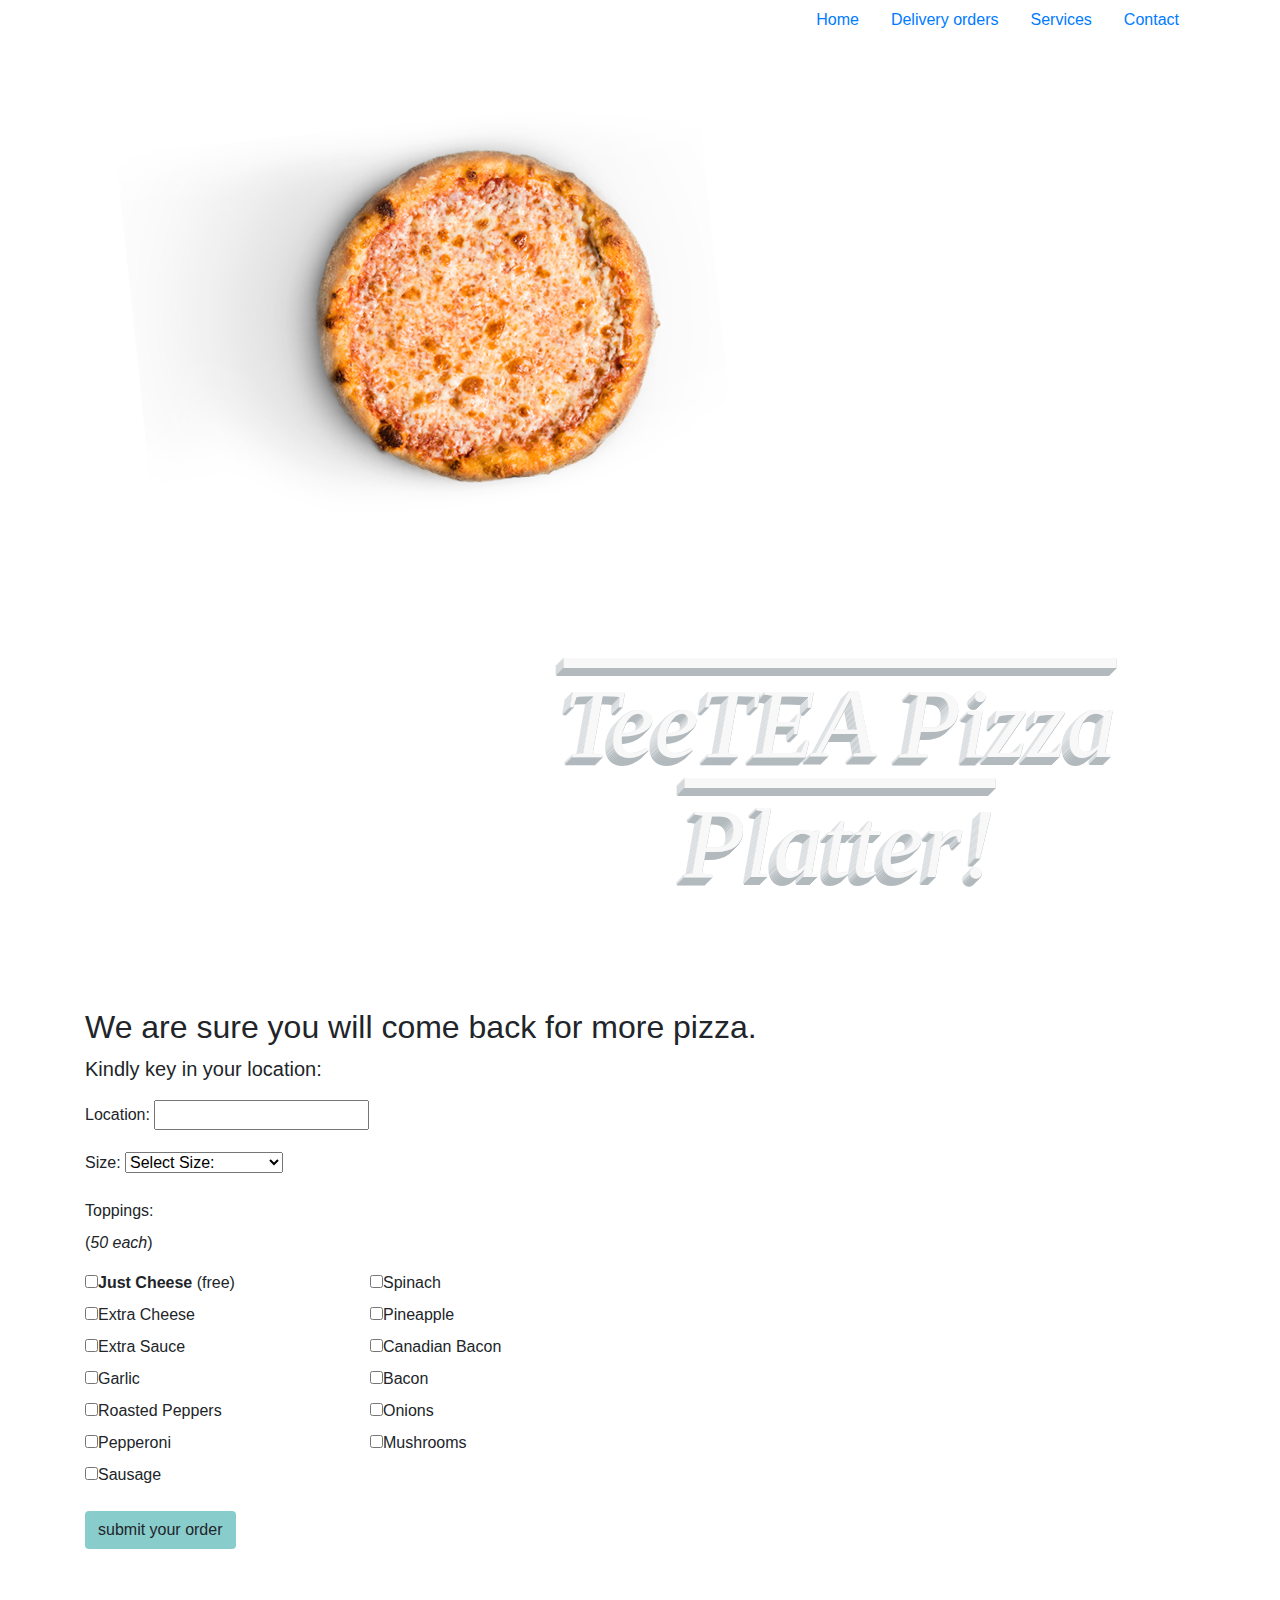
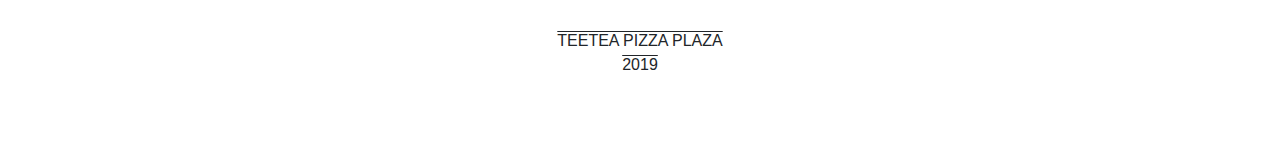
==== commit 35857b7f: "added some styles to the order html file" ====
--- a/order.html
+++ b/order.html
@@ -11,7 +11,7 @@
     <div class="container">
         <div
             class="ht-md-65 bd bg-gray-100 pd-y-20 pd-md-y-0 pd-x-20 d-md-flex align-items-center justify-content-end mg-t-20">
-            <h4 class="mg-b-0 tx-uppercase tx-bold tx-spacing--2 tx-inverse tx-poppins mg-r-auto">Logo</h4>
+            <h4 class="mg-b-0 tx-uppercase tx-bold tx-spacing--2 tx-inverse tx-poppins mg-r-auto"></h4>
             <ul class="nav nav-gray-600 active-info tx-uppercase tx-12 tx-medium tx-spacing-2 flex-column flex-md-row mg-t-20 mg-md-t-0"
                 role="tablist">
                 <li class="nav-item"><a class="nav-link  pd-l-0 pd-md-l-15 active" data-toggle="tab" href="index.html"
@@ -34,7 +34,7 @@
             </div>
         </div>
     </div>
-    <div class="container">
+    <div class="container cont-1">
         <h2>We are sure you will come back for more pizza.</h2>
         <div class="row">
             <div class="col-md-6">
@@ -115,7 +115,7 @@
                             </div>
                         </div>
                     </div>
-                    <button type="submit" class="btn" btn-lg btn-primary>Pizza Addiction</button>
+                    <button type="submit" class="btn" btn-lg btn-primary>submit your order</button>
                 </form>
             </div>
             <div class="col-md-6">
--- a/css/styles.css
+++ b/css/styles.css
@@ -97,7 +97,7 @@
   #orders {
     cursor: pointer;
     color: rgb(137, 204, 204);
-    list-style-image: url("../img/pizza.png");
+    list-style-image: url("../Assets/background1/p-tz4.jpeg");
   }
   
   #orders:hover {
@@ -108,4 +108,8 @@
     padding: 50px;
     text-align: center;
     text-decoration: overline;
+  }
+  .cont-1{
+    border: 
+    rgb(137, 204, 204)
   }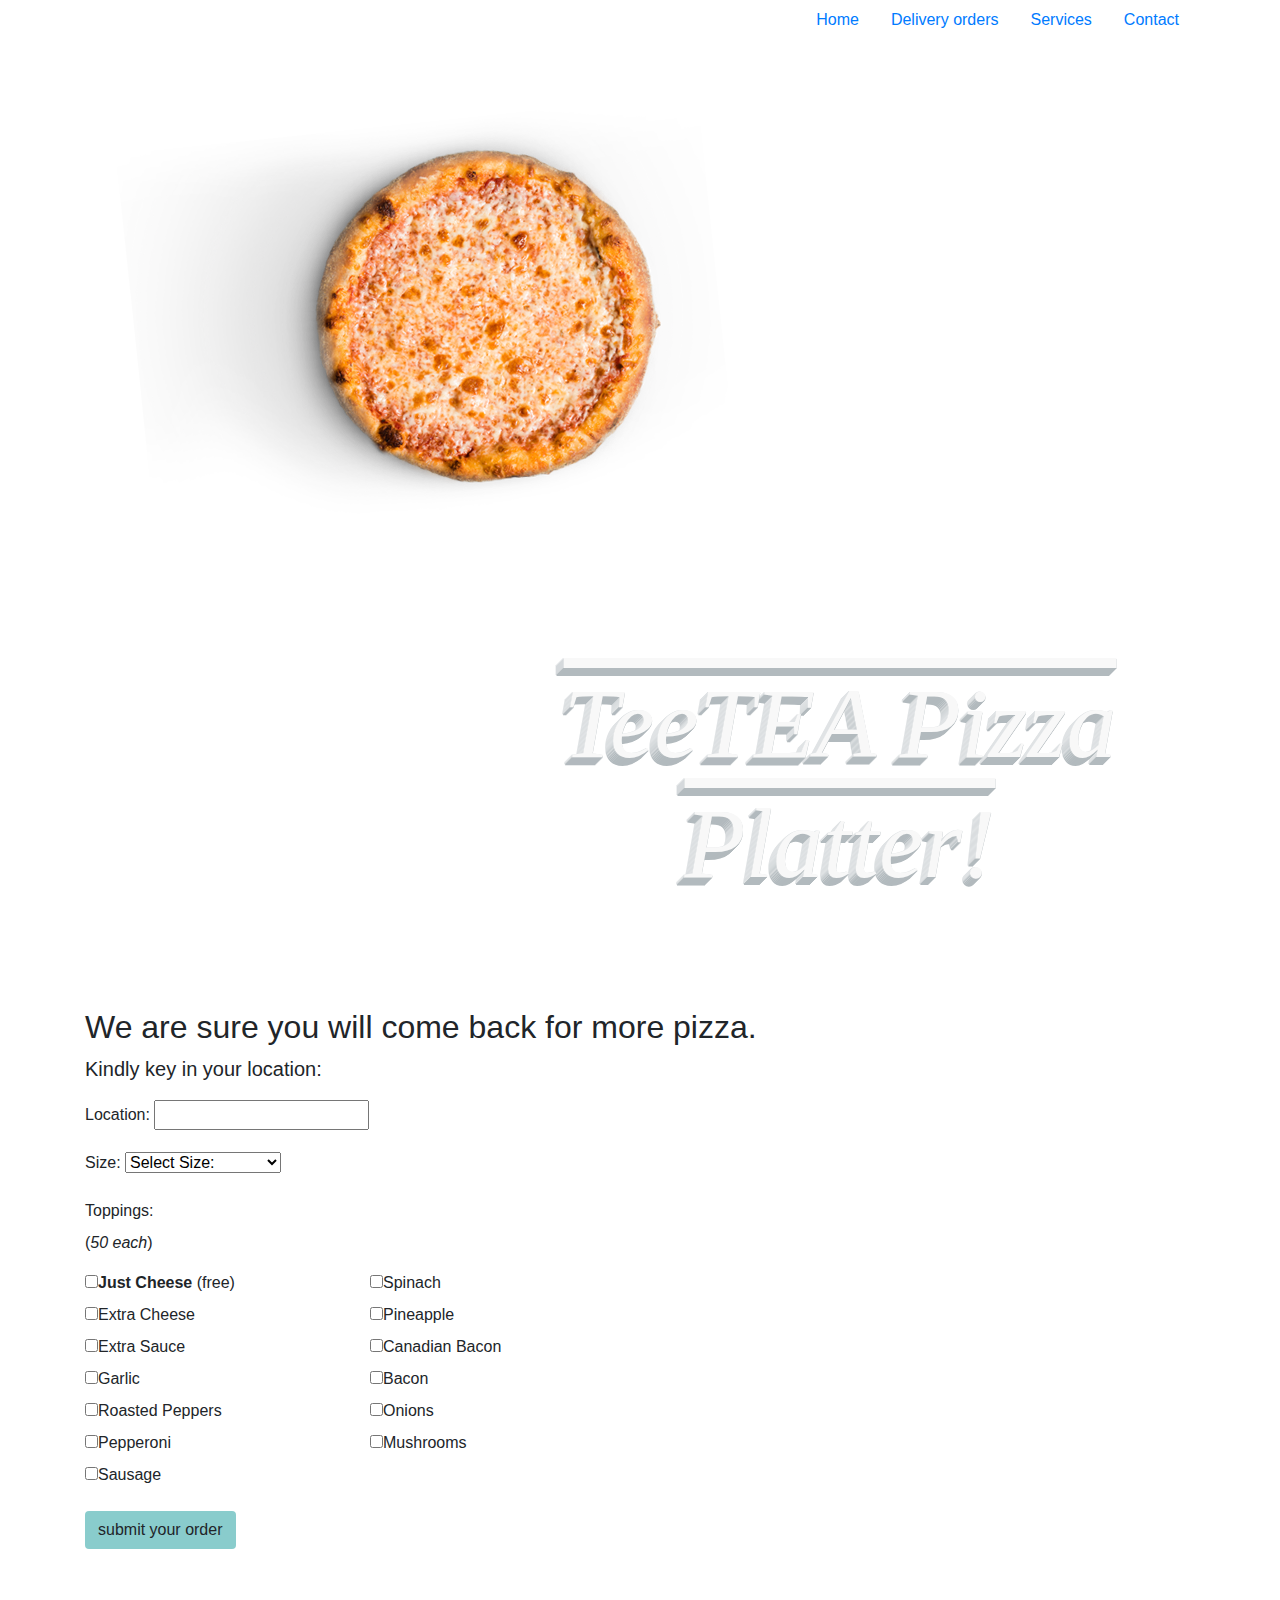
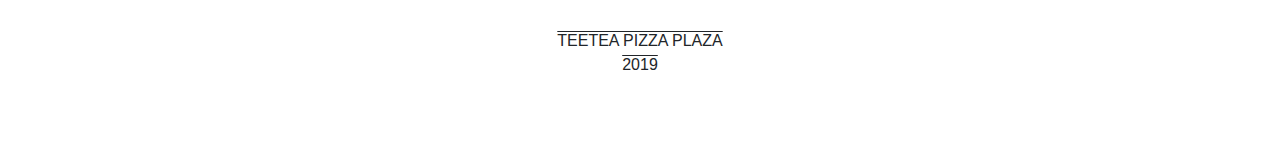
==== commit c2afbbca: "changed button settings" ====
--- a/order.html
+++ b/order.html
@@ -50,7 +50,7 @@
                             <option value="">Select Size:</option>
                             <option value="Small">Small - Kshs600</option>
                             <option value="Medium">Medium - Kshs800</option>
-                            <option value="Large">Large - $Kshs1000</option>
+                            <option value="Large">Large - Kshs1000</option>
                         </select>
                     </div>
                     <div class="new-toppings">
